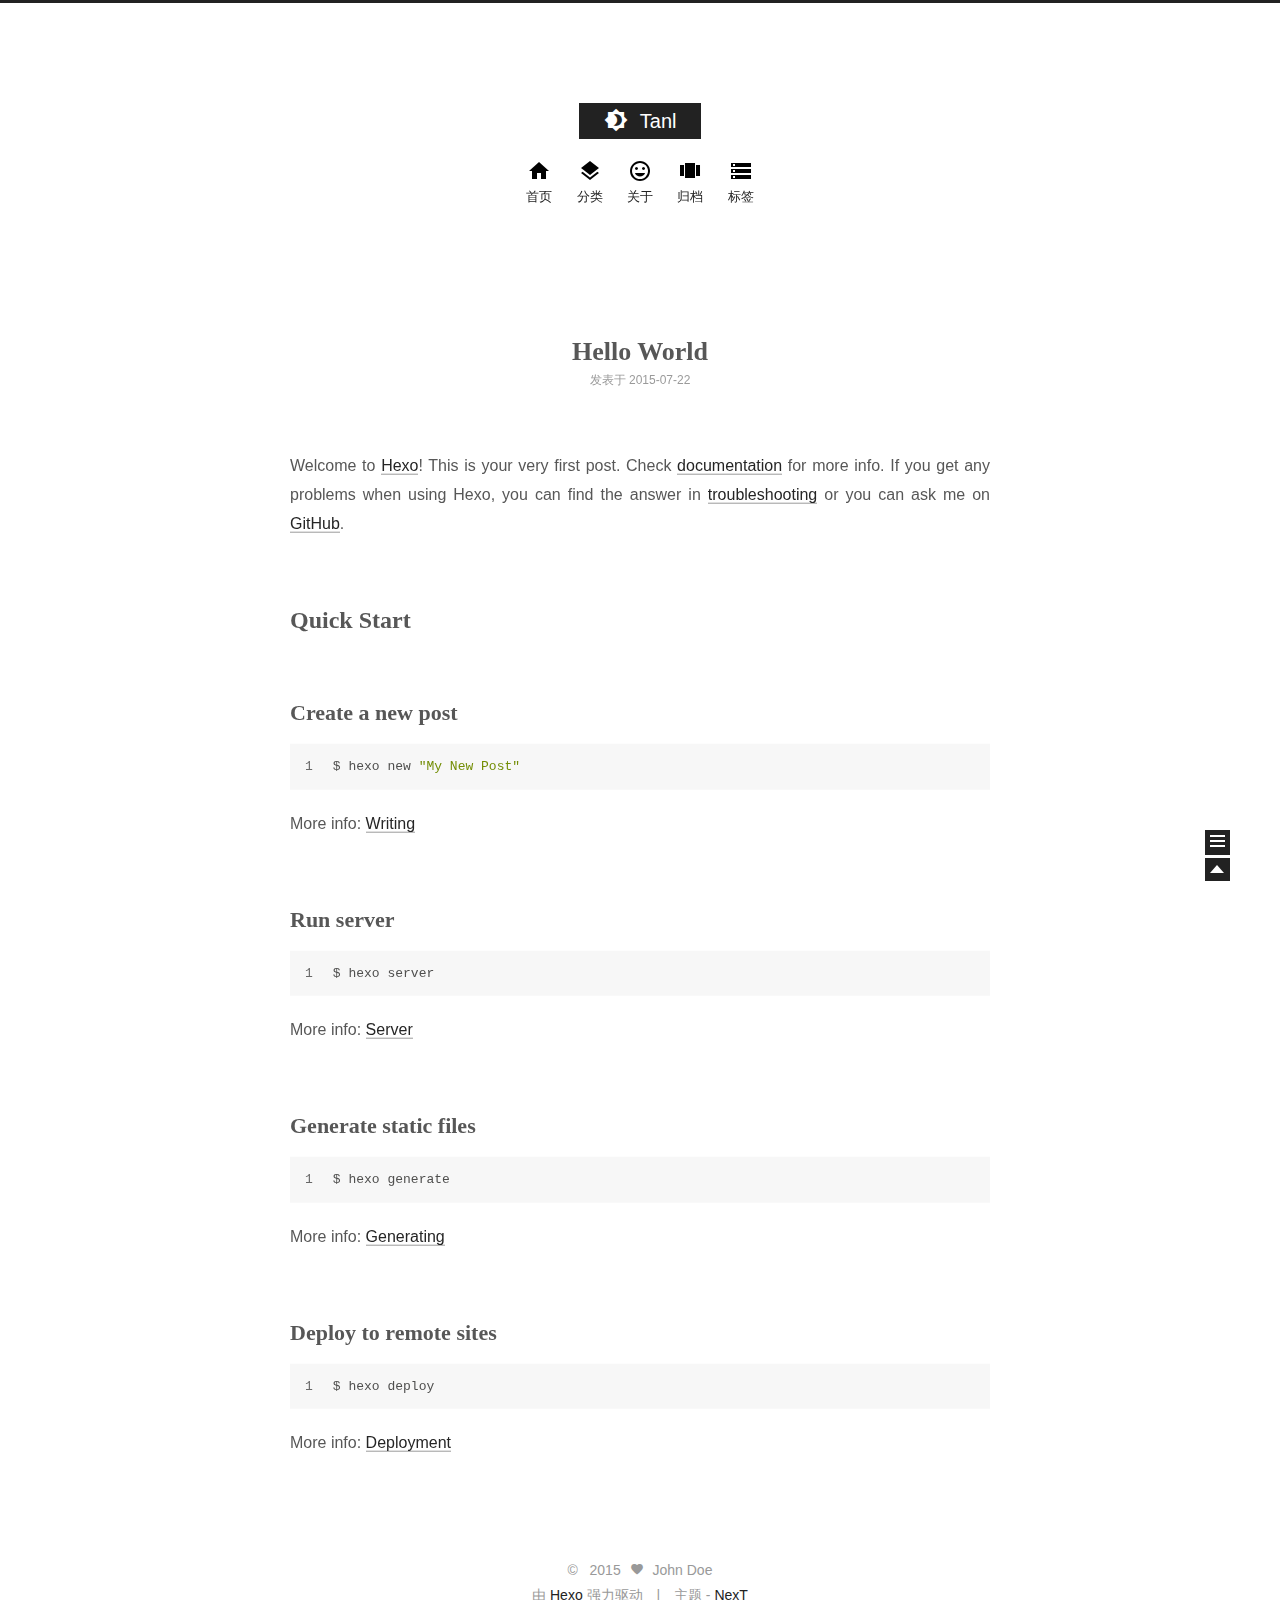
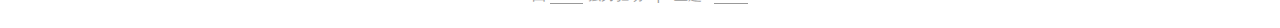
==== index.html @ 867de0f8 "Site updated: 2015-07-22 10:58:43" ====
<!doctype html>
<html class="theme-next use-motion ">
<head>
    

<meta charset="UTF-8"/>
<meta http-equiv="X-UA-Compatible" content="IE=edge,chrome=1" />
<meta name="viewport" content="width=device-width, initial-scale=1, maximum-scale=1"/>


<meta http-equiv="Cache-Control" content="no-transform" />
<meta http-equiv="Cache-Control" content="no-siteapp" />






  <link rel="stylesheet" type="text/css" href="/vendors/fancybox/source/jquery.fancybox.css?v=2.1.5"/>




<link rel="stylesheet" type="text/css" href="/css/main.css?v=0.4.4"/>




  <meta name="keywords" content="javascript,riot,react,flux,angular" />





  <link rel="shorticon icon" type="image/x-icon" href="/favicon.ico?v=0.4.4" />


<meta name="description">
<meta property="og:type" content="website">
<meta property="og:title" content="Tanl">
<meta property="og:url" content="http://yoursite.com/index.html">
<meta property="og:site_name" content="Tanl">
<meta property="og:description">
<meta name="twitter:card" content="summary">
<meta name="twitter:title" content="Tanl">
<meta name="twitter:description">


<script type="text/javascript" id="hexo.configuration">
  var CONFIG = {
    scheme: '',
    sidebar: 'post'
  };
</script>

    <title> Tanl </title>
</head>
<body itemscope itemtype="http://schema.org/WebPage" lang="zh-Hans">
<!--[if lte IE 8]>
  <div style=' clear: both; height: 59px; padding:0 0 0 15px; position: relative;margin:0 auto;'>
    <a href="http://windows.microsoft.com/en-US/internet-explorer/products/ie/home?ocid=ie6_countdown_bannercode">
      <img src="http://7u2nvr.com1.z0.glb.clouddn.com/picouterie.jpg" border="0" height="42" width="820"
           alt="You are using an outdated browser. For a faster, safer browsing experience, upgrade for free today or use other browser ,like chrome firefox safari."
           style='margin-left:auto;margin-right:auto;display: block;'/>
    </a>
  </div>
<![endif]-->




<div class="container one-column 
   page-home 
">
    <div class="headband"></div>
    <header id="header" class="header" itemscope itemtype="http://schema.org/WPHeader">
        <div class="header-inner"><h1 class="site-meta">
  <span class="logo-line-before"><i></i></span>
  <a href="/" class="brand" rel="start">
      <span class="logo">
        <i class="icon-logo"></i>
      </span>
      <span class="site-title">Tanl</span>
  </a>
  <span class="logo-line-after"><i></i></span>
</h1>

<div class="site-nav-toggle">
  <button>
    <span class="btn-bar"></span>
    <span class="btn-bar"></span>
    <span class="btn-bar"></span>
  </button>
</div>

<nav class="site-nav">
  

  
    <ul id="menu" class="menu ">
      
        
        <li class="menu-item menu-item-home">
          <a href="/" rel="section">
            <i class="menu-item-icon icon-home"></i> <br />
            首页
          </a>
        </li>
      
        
        <li class="menu-item menu-item-categories">
          <a href="/categories" rel="section">
            <i class="menu-item-icon icon-categories"></i> <br />
            分类
          </a>
        </li>
      
        
        <li class="menu-item menu-item-about">
          <a href="/about" rel="section">
            <i class="menu-item-icon icon-about"></i> <br />
            关于
          </a>
        </li>
      
        
        <li class="menu-item menu-item-archives">
          <a href="/archives" rel="section">
            <i class="menu-item-icon icon-archives"></i> <br />
            归档
          </a>
        </li>
      
        
        <li class="menu-item menu-item-tags">
          <a href="/tags" rel="section">
            <i class="menu-item-icon icon-tags"></i> <br />
            标签
          </a>
        </li>
      
    </ul>
  

  
</nav>


        </div>
    </header>

    <main id="main" class="main">
        <div class="main-inner">
            <div id="content" class="content">
                
  <section id="posts" class="posts-expand">
    
      

  <article class="post post-type-normal " itemscope itemtype="http://schema.org/Article">
    <header class="post-header">

      
      
        <h1 class="post-title" itemprop="name headline">
          
          
            
              <a class="post-title-link" href="/2015/07/22/hello-world/" itemprop="url">
                Hello World
              </a>
            
          
        </h1>
      

      <div class="post-meta">
        <span class="post-time">
          发表于
          <time itemprop="dateCreated" datetime="2015-07-22T09:53:22+08:00" content="2015-07-22">
            2015-07-22
          </time>
        </span>

        

        
          
        
      </div>
    </header>

    <div class="post-body">

      
      

      
        
          <span itemprop="articleBody"><p>Welcome to <a href="http://hexo.io/" target="_blank" rel="external">Hexo</a>! This is your very first post. Check <a href="http://hexo.io/docs/" target="_blank" rel="external">documentation</a> for more info. If you get any problems when using Hexo, you can find the answer in <a href="http://hexo.io/docs/troubleshooting.html" target="_blank" rel="external">troubleshooting</a> or you can ask me on <a href="https://github.com/hexojs/hexo/issues" target="_blank" rel="external">GitHub</a>.</p>
<h2 id="Quick_Start">Quick Start</h2><h3 id="Create_a_new_post">Create a new post</h3><figure class="highlight bash"><table><tr><td class="gutter"><pre><span class="line">1</span><br></pre></td><td class="code"><pre><span class="line">$ hexo new <span class="string">"My New Post"</span></span><br></pre></td></tr></table></figure>
<p>More info: <a href="http://hexo.io/docs/writing.html" target="_blank" rel="external">Writing</a></p>
<h3 id="Run_server">Run server</h3><figure class="highlight bash"><table><tr><td class="gutter"><pre><span class="line">1</span><br></pre></td><td class="code"><pre><span class="line">$ hexo server</span><br></pre></td></tr></table></figure>
<p>More info: <a href="http://hexo.io/docs/server.html" target="_blank" rel="external">Server</a></p>
<h3 id="Generate_static_files">Generate static files</h3><figure class="highlight bash"><table><tr><td class="gutter"><pre><span class="line">1</span><br></pre></td><td class="code"><pre><span class="line">$ hexo generate</span><br></pre></td></tr></table></figure>
<p>More info: <a href="http://hexo.io/docs/generating.html" target="_blank" rel="external">Generating</a></p>
<h3 id="Deploy_to_remote_sites">Deploy to remote sites</h3><figure class="highlight bash"><table><tr><td class="gutter"><pre><span class="line">1</span><br></pre></td><td class="code"><pre><span class="line">$ hexo deploy</span><br></pre></td></tr></table></figure>
<p>More info: <a href="http://hexo.io/docs/deployment.html" target="_blank" rel="external">Deployment</a></p>
</span>
        
      
    </div>

    <footer class="post-footer">
      

      

      
      
        <div class="post-eof"></div>
      
    </footer>
  </article>


    
  </section>

  

            </div>

            

            
        </div>

        
  
  <div class="sidebar-toggle">
    <div class="sidebar-toggle-line-wrap">
      <span class="sidebar-toggle-line sidebar-toggle-line-first"></span>
      <span class="sidebar-toggle-line sidebar-toggle-line-middle"></span>
      <span class="sidebar-toggle-line sidebar-toggle-line-last"></span>
    </div>
  </div>

  <aside id="sidebar" class="sidebar">
    <div class="sidebar-inner">

      

      <section class="site-overview">
        <div class="site-author motion-element" itemprop="author" itemscope itemtype="http://schema.org/Person">
          <img class="site-author-image" src="/images/default_avatar.jpg" alt="John Doe" itemprop="image"/>
          <p class="site-author-name" itemprop="name">John Doe</p>
        </div>
        <p class="site-description motion-element" itemprop="description"></p>
        <nav class="site-state motion-element">
          <div class="site-state-item site-state-posts">
            <a href="/archives">
              <span class="site-state-item-count">1</span>
              <span class="site-state-item-name">日志</span>
            </a>
          </div>

          <div class="site-state-item site-state-categories">
            <a href="/categories">
              <span class="site-state-item-count">0</span>
              <span class="site-state-item-name">分类</span>
              </a>
          </div>

          <div class="site-state-item site-state-tags">
            <a href="/tags">
              <span class="site-state-item-count">0</span>
              <span class="site-state-item-name">标签</span>
              </a>
          </div>

        </nav>

        

        <div class="links-of-author motion-element">
          
        </div>

        
        

        <div class="links-of-author motion-element">
          
        </div>

      </section>

      

    </div>
  </aside>


    </main>

    <footer id="footer" class="footer">
        <div class="footer-inner">
            <div class="copyright" >
  
  &copy; &nbsp; 
  <span itemprop="copyrightYear">2015</span>
  <span class="with-love">
    <i class="icon-heart"></i>
  </span>
  <span class="author" itemprop="copyrightHolder">John Doe</span>
</div>

<div class="powered-by">
  由 <a class="theme-link" href="http://hexo.io">Hexo</a> 强力驱动
</div>

<div class="theme-info">
  主题 -
  <a class="theme-link" href="https://github.com/iissnan/hexo-theme-next">
    NexT
  </a>
</div>



        </div>
    </footer>

    <div class="back-to-top"></div>
</div>

<script type="text/javascript" src="/vendors/jquery/index.js?v=2.1.3"></script>

  
  
  
  
  

  



  
  <script type="text/javascript" src="/vendors/fancybox/source/jquery.fancybox.pack.js"></script>
  <script type="text/javascript" src="/js/fancy-box.js?v=0.4.4"></script>


  <script type="text/javascript" src="/js/helpers.js?v=0.4.4"></script>
  

  <script type="text/javascript" src="/vendors/velocity/velocity.min.js"></script>
  <script type="text/javascript" src="/vendors/velocity/velocity.ui.min.js"></script>

  <script type="text/javascript" src="/js/motion_global.js?v=0.4.4" id="motion.global"></script>



  <script type="text/javascript" src="/js/search-toggle.js"></script>



<script type="text/javascript">
    $(document).ready(function () {
        if (CONFIG.sidebar === 'always') {
            displaySidebar();
        }
    });
</script>




  
  

  







<!-- lazyload -->
<script type="text/javascript" src="/js/lazyload.js"></script>
<script type="text/javascript">
    jQuery(function () {
        jQuery("#posts img").lazyload({
            placeholder: "/images/loading.gif",
            effect: "fadeIn"
        });
    });
</script>
</body>
</html>
---- css/main.css ----
/* normalize.css v3.0.2 | MIT License | git.io/normalize */
html {
  font-family: sans-serif; /* 1 */
  -ms-text-size-adjust: 100%; /* 2 */
  -webkit-text-size-adjust: 100%; /* 2 */
}
body {
  margin: 0;
}
article,
aside,
details,
figcaption,
figure,
footer,
header,
hgroup,
main,
menu,
nav,
section,
summary {
  display: block;
}
audio,
canvas,
progress,
video {
  display: inline-block; /* 1 */
  vertical-align: baseline; /* 2 */
}
audio:not([controls]) {
  display: none;
  height: 0;
}
[hidden],
template {
  display: none;
}
a {
  background-color: transparent;
}
a:active,
a:hover {
  outline: 0;
}
abbr[title] {
  border-bottom: 1px dotted;
}
b,
strong {
  font-weight: bold;
}
dfn {
  font-style: italic;
}
h1 {
  font-size: 2em;
  margin: 0.67em 0;
}
mark {
  background: #ff0;
  color: #000;
}
small {
  font-size: 80%;
}
sub,
sup {
  font-size: 75%;
  line-height: 0;
  position: relative;
  vertical-align: baseline;
}
sup {
  top: -0.5em;
}
sub {
  bottom: -0.25em;
}
img {
  border: 0;
}
svg:not(:root) {
  overflow: hidden;
}
figure {
  margin: 1em 40px;
}
hr {
  -moz-box-sizing: content-box;
  box-sizing: content-box;
  height: 0;
}
pre {
  overflow: auto;
}
code,
kbd,
pre,
samp {
  font-family: monospace, monospace;
  font-size: 1em;
}
button,
input,
optgroup,
select,
textarea {
  color: inherit; /* 1 */
  font: inherit; /* 2 */
  margin: 0; /* 3 */
}
button {
  overflow: visible;
}
button,
select {
  text-transform: none;
}
button,
html input[type="button"],
input[type="reset"],
input[type="submit"] {
  -webkit-appearance: button; /* 2 */
  cursor: pointer; /* 3 */
}
button[disabled],
html input[disabled] {
  cursor: default;
}
button::-moz-focus-inner,
input::-moz-focus-inner {
  border: 0;
  padding: 0;
}
input {
  line-height: normal;
}
input[type="checkbox"],
input[type="radio"] {
  box-sizing: border-box; /* 1 */
  padding: 0; /* 2 */
}
input[type="number"]::-webkit-inner-spin-button,
input[type="number"]::-webkit-outer-spin-button {
  height: auto;
}
input[type="search"] {
  -webkit-appearance: textfield; /* 1 */
  -moz-box-sizing: content-box;
  -webkit-box-sizing: content-box; /* 2 */
  box-sizing: content-box;
}
input[type="search"]::-webkit-search-cancel-button,
input[type="search"]::-webkit-search-decoration {
  -webkit-appearance: none;
}
fieldset {
  border: 1px solid #c0c0c0;
  margin: 0 2px;
  padding: 0.35em 0.625em 0.75em;
}
legend {
  border: 0; /* 1 */
  padding: 0; /* 2 */
}
textarea {
  overflow: auto;
}
optgroup {
  font-weight: bold;
}
table {
  border-collapse: collapse;
  border-spacing: 0;
}
td,
th {
  padding: 0;
}
::selection {
  background: #262a30;
  color: #fff;
}
body {
  position: relative;
  font-family: Lato, "Microsoft Jhenghei", "Hiragino Sans GB", "Microsoft YaHei", sans-serif;
  font-size: 16px;
  line-height: 1.8;
  color: #555;
  background: #fff;
}
@media (min-width: 768px) and (max-width: 991px) {
  body {
    padding-right: 0 !important;
  }
}
@media (max-width: 767px) {
  body {
    padding-right: 0 !important;
  }
}
h1,
h2,
h3,
h4,
h5,
h6 {
  margin: 0;
  padding: 0;
  font-weight: bold;
  line-height: 1;
  font-family: Cambria, Georgia, "Microsoft Jhenghei", "Hiragino Sans GB", "Microsoft YaHei", "Times New Roman", serif;
}
h1 {
  font-size: 26px;
}
@media (max-width: 767px) {
  h1 {
    font-size: 22px;
  }
}
h2 {
  font-size: 24px;
}
@media (max-width: 767px) {
  h2 {
    font-size: 20px;
  }
}
h3 {
  font-size: 22px;
}
@media (max-width: 767px) {
  h3 {
    font-size: 18px;
  }
}
h4 {
  font-size: 20px;
}
@media (max-width: 767px) {
  h4 {
    font-size: 16px;
  }
}
h5 {
  font-size: 18px;
}
@media (max-width: 767px) {
  h5 {
    font-size: 14px;
  }
}
h6 {
  font-size: 16px;
}
@media (max-width: 767px) {
  h6 {
    font-size: 12px;
  }
}
p {
  margin: 20px 0;
}
a {
  color: #222;
  text-decoration: none;
  border-bottom: 1px solid #999;
}
a:hover {
  border-bottom-color: #222;
}
ul {
  list-style: none;
}
blockquote {
  margin: 0;
  padding: 0;
}
img {
  display: block;
  margin: auto 0;
  max-width: 100%;
  height: auto;
}
h2,
h3,
h4,
h5,
h6 {
  margin: 60px 0 15px;
}
ul {
  list-style: square;
}
a {
  word-wrap: break-word;
}
hr {
  margin: 40px 0;
  height: 3px;
  border: none;
  background-color: #ddd;
  background-image: repeating-linear-gradient(-45deg, #fff, #fff 4px, transparent 4px, transparent 8px);
}
blockquote {
  padding: 0 15px;
  color: #666;
  border-left: 4px solid #ddd;
}
blockquote cite::before {
  content: "-";
  padding: 0 5px;
}
dt {
  font-weight: 700;
}
dd {
  margin: 0;
  padding: 0;
}
.pullquote {
  width: 45%;
}
.pullquote.left {
  float: left;
  margin-left: 5px;
  margin-right: 10px;
}
.pullquote.right {
  float: right;
  margin-left: 10px;
  margin-right: 5px;
}
.highlight table,
.gist table {
  width: auto;
}
.highlight table td,
.gist table td {
  border: none;
}
.highlight a,
.gist a {
  color: #222 !important;
  text-decoration: none !important;
}
.video-container {
  position: relative;
  padding-top: 60%;
  height: 0;
  overflow: hidden;
}
.video-container iframe,
.video-container object,
.video-container embed {
  position: absolute;
  top: 0;
  left: 0;
  width: 100%;
  height: 100%;
}
table {
  width: 100%;
  border-collapse: collapse;
  border-spacing: 0;
}
caption,
th,
td {
  text-align: left;
  vertical-align: middle;
  font-weight: normal;
}
th {
  font-weight: 700;
  border-bottom: 3px solid #ddd;
  padding-bottom: 10px;
}
td {
  border-bottom: 1px solid #ddd;
  padding: 10px 0;
}
.text-left {
  text-align: left;
}
.text-center {
  text-align: center;
}
.text-right {
  text-align: right;
}
.text-justify {
  text-align: justify;
}
.text-nowrap {
  white-space: nowrap;
}
.text-lowercase {
  text-transform: lowercase;
}
.text-uppercase {
  text-transform: uppercase;
}
.text-capitalize {
  text-transform: capitalize;
}
.center-block {
  display: block;
  margin-left: auto;
  margin-right: auto;
}
.clearfix:before,
.clearfix:after {
  content: " ";
  display: table;
}
.clearfix:after {
  clear: both;
}
.full-image.full-image.full-image {
  border: none;
}
@media (min-width: 992px) {
  .full-image.full-image.full-image {
    max-width: none;
    width: 126%;
    margin: 0 -13%;
  }
}
.blockquote-center,
.page-home .post-type-quote blockquote,
.page-post-detail .post-type-quote blockquote {
  position: relative;
  margin: 40px 0;
  padding: 0;
  border-left: none;
  text-align: center;
}
.blockquote-center::before,
.page-home .post-type-quote blockquote::before,
.page-post-detail .post-type-quote blockquote::before,
.blockquote-center::after,
.page-home .post-type-quote blockquote::after,
.page-post-detail .post-type-quote blockquote::after {
  position: absolute;
  content: ' ';
  display: block;
  width: 100%;
  height: 24px;
  opacity: 0.2;
  background: url("[data-uri]") no-repeat;
  background-position: 0 -7px;
  background-size: 24px 24px;
}
.blockquote-center::before,
.page-home .post-type-quote blockquote::before,
.page-post-detail .post-type-quote blockquote::before {
  top: -20px;
  border-top: 1px solid #ccc;
}
.blockquote-center::after,
.page-home .post-type-quote blockquote::after,
.page-post-detail .post-type-quote blockquote::after {
  bottom: -20px;
  border-bottom: 1px solid #ccc;
  background-position: 100% 7px;
}
.blockquote-center p,
.page-home .post-type-quote blockquote p,
.page-post-detail .post-type-quote blockquote p,
.blockquote-center div,
.page-home .post-type-quote blockquote div,
.page-post-detail .post-type-quote blockquote div {
  text-align: center;
}
.use-motion .motion-element {
  opacity: 0;
}
@font-face {
  font-family: 'default';
  src: url("../fonts/icon-default/icomoon.eot?-9394c0");
  src: url("../fonts/icon-default/icomoon.eot?#iefix-9394c0") format('embedded-opentype'), url("../fonts/icon-default/icomoon.woff?-9394c0") format('woff'), url("../fonts/icon-default/icomoon.ttf?-9394c0") format('truetype'), url("../fonts/icon-default/icomoon.svg?-9394c0#default") format('svg');
  font-weight: normal;
  font-style: normal;
}
[class^="icon-"],
[class*=" icon-"] {
  font-family: 'default';
  speak: none;
  font-style: normal;
  font-weight: normal;
  font-variant: normal;
  text-transform: none;
  line-height: 1;
/* Better Font Rendering =========== */
  -webkit-font-smoothing: antialiased;
  -moz-osx-font-smoothing: grayscale;
}
.icon-logo {
  font-size: 24px;
  color: #fff;
}
.icon-home,
.icon-categories,
.icon-archives,
.icon-tags,
.icon-about,
.icon-feed {
  font-size: 24px;
  color: #000;
}
.icon-external-link {
  font-size: 14px;
}
.icon-heart {
  font-size: 14px;
}
.icon-logo:before {
  content: "\e61c";
}
.icon-home:before {
  content: "\e605";
}
.icon-categories:before {
  content: "\e625";
}
.icon-archives:before {
  content: "\e60b";
}
.icon-tags:before {
  content: "\e610";
}
.icon-about:before {
  content: "\e612";
}
.icon-feed:before {
  content: "\e62b";
}
.icon-external-link:before {
  content: "\e607";
}
.icon-heart:before {
  content: "\e601";
}
.icon-account-circle:before {
  content: "\e600";
}
.icon-favorite-outline:before {
  content: "\e602";
}
.icon-get-app:before {
  content: "\e603";
}
.icon-grade:before {
  content: "\e604";
}
.icon-invert-colors:before {
  content: "\e606";
}
.icon-room:before {
  content: "\e608";
}
.icon-schedule:before {
  content: "\e609";
}
.icon-search:before {
  content: "\e60a";
}
.icon-location-on:before {
  content: "\e60c";
}
.icon-brightness-high:before {
  content: "\e60d";
}
.icon-brightness-low:before {
  content: "\e60e";
}
.icon-brightness-medium:before {
  content: "\e60f";
}
.icon-format-quote:before {
  content: "\e611";
}
.icon-keyboard-arrow-down:before {
  content: "\e613";
}
.icon-keyboard-arrow-left:before {
  content: "\e614";
}
.icon-keyboard-arrow-right:before {
  content: "\e615";
}
.icon-keyboard-arrow-up:before {
  content: "\e616";
}
.icon-keyboard-capslock:before {
  content: "\e617";
}
.icon-audiotrack:before {
  content: "\e618";
}
.icon-brightness-1:before {
  content: "\e619";
}
.icon-brightness-2:before {
  content: "\e61a";
}
.icon-brightness-3:before {
  content: "\e61b";
}
.icon-brightness-4:before {
  content: "\e61c";
}
.icon-brightness-5:before {
  content: "\e61d";
}
.icon-brightness-6:before {
  content: "\e61e";
}
.icon-brightness-7:before {
  content: "\e61f";
}
.icon-filter-vintage:before {
  content: "\e620";
}
.icon-hdr-strong:before {
  content: "\e621";
}
.icon-nature-people:before {
  content: "\e622";
}
.icon-timelapse:before {
  content: "\e623";
}
.icon-timer-auto:before {
  content: "\e624";
}
.icon-layers:before {
  content: "\e625";
}
.icon-pin-drop:before {
  content: "\e626";
}
.icon-arrow-drop-down:before {
  content: "\e627";
}
.icon-arrow-drop-up:before {
  content: "\e628";
}
.icon-check:before {
  content: "\e629";
}
.icon-close:before {
  content: "\e62a";
}
.icon-whatshot:before {
  content: "\e62b";
}
.icon-radio-button-on:before {
  content: "\e62c";
}
.icon-star:before {
  content: "\e62d";
}
.post pre,
.post .highlight {
  background: #f7f7f7;
  margin: 20px 0;
  padding: 15px;
  overflow: auto;
  font-size: 13px;
  color: #4d4d4c;
  line-height: 1.2;
}
.post .highlight .gutter pre,
.post .gist .gist-file .gist-data .line-numbers {
  color: #666;
}
.post pre,
.post code {
  font-family: "PT Mono", Consolas, Monaco, Menlo, monospace;
}
.post code {
  background: #eee;
  text-shadow: 0 1px #fff;
  padding: 0 0.3em;
}
.post pre code {
  background: none;
  text-shadow: none;
  padding: 0;
}
.post .highlight pre {
  border: none;
  margin: 0;
  padding: 0;
}
.post .highlight table {
  margin: 0;
  width: auto;
}
.post .highlight td {
  border: none;
  padding: 0;
}
.post .highlight figcaption {
  font-size: 0.85em;
  color: #8e908c;
  line-height: 1em;
  margin-bottom: 1em;
}
.post .highlight figcaption:before,
.post .highlight figcaption:after {
  content: " ";
  display: table;
}
.post .highlight figcaption:after {
  clear: both;
}
.post .highlight figcaption a {
  float: right;
}
.post .highlight .gutter pre {
  text-align: right;
  padding-right: 20px;
}
.post .highlight .line {
  height: 20px;
}
.post .gist {
  margin: 20px 0;
  border-style: solid;
  border-color: #ccc;
  border-width: 1px 0;
  background: #f7f7f7;
  padding: 15px 40px 15px 15px;
}
.post .gist .gist-file {
  border: none;
  font-family: "PT Mono", Consolas, Monaco, Menlo, monospace;
  margin: 0;
}
.post .gist .gist-file .gist-data {
  background: none;
  border: none;
}
.post .gist .gist-file .gist-data .line-numbers {
  background: none;
  border: none;
  padding: 0 20px 0 0;
}
.post .gist .gist-file .gist-data .line-data {
  padding: 0 !important;
}
.post .gist .gist-file .highlight {
  margin: 0;
  padding: 0;
  border: none;
}
.post .gist .gist-file .gist-meta {
  background: #f7f7f7;
  color: #8e908c;
  font: 13px Lato, "Microsoft Jhenghei", "Hiragino Sans GB", "Microsoft YaHei", sans-serif;
  text-shadow: 0 0;
  padding: 0;
  margin-top: 1em;
  margin-left: 40px;
}
.post .gist .gist-file .gist-meta a {
  color: color-link;
  font-weight: normal;
}
.post .gist .gist-file .gist-meta a:hover {
  text-decoration: underline;
}
pre .comment {
  color: #8e908c;
}
pre .variable,
pre .attribute,
pre .tag,
pre .regexp,
pre .ruby .constant,
pre .xml .tag .title,
pre .xml .pi,
pre .xml .doctype,
pre .html .doctype,
pre .css .id,
pre .css .class,
pre .css .pseudo {
  color: #c82829;
}
pre .number,
pre .preprocessor,
pre .built_in,
pre .literal,
pre .params,
pre .constant {
  color: #f5871f;
}
pre .ruby .class .title,
pre .css .rules .attribute {
  color: #718c00;
}
pre .string,
pre .value,
pre .inheritance,
pre .header,
pre .ruby .symbol,
pre .xml .cdata {
  color: #718c00;
}
pre .title,
pre .css .hexcolor {
  color: #3e999f;
}
pre .function,
pre .python .decorator,
pre .python .title,
pre .ruby .function .title,
pre .ruby .title .keyword,
pre .perl .sub,
pre .javascript .title,
pre .coffeescript .title {
  color: #4271ae;
}
pre .keyword,
pre .javascript .function {
  color: #8959a8;
}
html,
body {
  height: 100%;
}
.container {
  position: relative;
  min-height: 100%;
}
.header-inner {
  margin: 0 auto;
  padding: 100px 0 70px;
  width: 960px;
}
.one-column .header-inner {
  width: 700px;
}
.main {
  padding-bottom: 150px;
}
.main-inner {
  margin: 0 auto;
  width: 960px;
}
.one-column .main-inner {
  width: 700px;
}
.main-inner .content {
  width: 700px;
}
.footer {
  position: absolute;
  left: 0;
  bottom: 0;
  width: 100%;
  min-height: 50px;
}
.footer-inner {
  margin: 20px auto;
  width: 960px;
}
.one-column .footer-inner {
  width: 700px;
}
.headband {
  height: 3px;
  background: #222;
}
.header {
  background: #fff;
}
.header-inner {
  position: relative;
}
.site-meta {
  margin: 0;
  text-align: center;
}
@media (max-width: 767px) {
  .site-meta {
    text-align: center;
  }
}
.brand {
  position: relative;
  display: inline-block;
  padding: 0 25px;
  color: #fff;
  background: #222;
  border-bottom: none;
  font-family: Lato, "Microsoft Jhenghei", "Hiragino Sans GB", "Microsoft YaHei", sans-serif;
}
.logo {
  display: inline-block;
  margin-right: 5px;
  line-height: 36px;
  vertical-align: top;
}
.site-title {
  display: inline-block;
  vertical-align: top;
  line-height: 36px;
  font-size: 20px;
  font-weight: normal;
}
.use-motion .brand {
  opacity: 0;
}
.use-motion .logo,
.use-motion .site-title {
  opacity: 0;
  position: relative;
  top: -10px;
}
.site-nav-toggle {
  display: none;
  position: absolute;
  top: 10px;
  left: 10px;
}
@media (max-width: 767px) {
  .site-nav-toggle {
    display: block;
  }
}
.site-nav-toggle button {
  margin-top: 2px;
  padding: 9px 10px;
  background: transparent;
  border: none;
}
@media (max-width: 767px) {
  .site-nav {
    display: none;
    margin: 0 -10px;
    padding: 0 10px;
    clear: both;
    border-top: 1px solid #ddd;
  }
}
@media (min-width: 768px) and (max-width: 991px) {
  .site-nav {
    display: block !important;
  }
}
@media (min-width: 992px) {
  .site-nav {
    display: block !important;
  }
}
.menu {
  margin-top: 20px;
  padding-left: 0;
  text-align: center;
}
.menu .menu-item {
  display: inline-block;
  margin-left: 20px;
}
@media screen and (max-width: 767px) {
  .menu .menu-item {
    margin-top: 10px;
  }
}
.menu .menu-item:first-child {
  margin-left: 0;
}
.menu .menu-item a {
  display: block;
  font-size: 13px;
  text-transform: capitalize;
  line-height: 1.5;
  border-bottom: 1px solid transparent;
  transition-property: border-color;
  transition-duration: 0.2s;
  transition-timing-function: ease-in-out;
  transition-delay: 0s;
}
.menu .menu-item a:hover {
  border-bottom-color: #222;
}
.translation {
  margin-top: -20px;
  font-size: 14px;
  color: #999;
}
.post:last-child .post-eof.post-eof.post-eof {
  display: none;
}
.sidebar-toggle {
  position: fixed;
  right: 50px;
  bottom: 45px;
  width: 15px;
  height: 15px;
  padding: 5px;
  background: #222;
  line-height: 0;
  z-index: 1050;
  cursor: pointer;
  -webkit-transform: translateZ(0);
}
@media (min-width: 768px) and (max-width: 991px) {
  .sidebar-toggle {
    display: none;
  }
}
@media (max-width: 767px) {
  .sidebar-toggle {
    display: none;
  }
}
.sidebar-toggle-line {
  position: relative;
  display: inline-block;
  vertical-align: top;
  height: 2px;
  width: 100%;
  background: #fff;
  margin-top: 3px;
}
.sidebar-toggle-line:first-child {
  margin-top: 0;
}
.sidebar {
  width: 0;
  position: fixed;
  right: 0;
  top: 0;
  bottom: 0;
  z-index: 1040;
  box-shadow: inset 0 2px 6px #000;
  background: #222;
  -webkit-transform: translateZ(0);
}
.sidebar a {
  color: #999;
  border-bottom-color: #555;
}
.sidebar a:hover {
  color: #eee;
}
@media (min-width: 768px) and (max-width: 991px) {
  .sidebar {
    display: none !important;
  }
}
@media (max-width: 767px) {
  .sidebar {
    display: none !important;
  }
}
.sidebar-inner {
  position: relative;
  padding: 20px 10px;
  color: #999;
  text-align: center;
}
.site-author-image {
  display: block;
  margin: 0 auto;
  max-width: 96px;
  height: auto;
  border: 2px solid #333;
  padding: 2px;
}
.site-author-name {
  margin: 5px 0 0;
  color: #f5f5f5;
}
.site-description {
  margin-top: 5px;
  font-size: 14px;
  color: #555;
}
.site-state {
  overflow: hidden;
  line-height: 1.4;
}
.site-state-item {
  display: inline-block;
  padding: 0 15px;
  border-left: 1px solid #333;
}
.site-state-item:first-child {
  border-left: none;
}
.site-state-item a {
  border-bottom: none;
}
.site-state-item-count {
  display: block;
  text-align: center;
  font-size: 18px;
}
.site-state-item-name {
  font-size: 13px;
}
.feed-link {
  margin-top: 20px;
}
.feed-link a {
  display: inline-block;
  padding: 0 15px;
  color: #fc6423;
  border: 1px solid #fc6423;
  border-radius: 4px;
}
.feed-link a i {
  color: #fc6423;
  font-size: 14px;
}
.feed-link a:hover {
  color: #fff;
  background: #fc6423;
}
.feed-link a:hover i {
  color: #fff;
}
.links-of-author {
  margin-top: 20px;
}
.links-of-author a {
  display: inline-block;
  vertical-align: middle;
  margin-right: 10px;
  margin-bottom: 10px;
  border-bottom-color: #555;
  font-size: 13px;
}
.links-of-author a:before {
  display: inline-block;
  vertical-align: middle;
  margin-right: 3px;
  content: " ";
  width: 4px;
  height: 4px;
  border-radius: 50%;
  background: #ada828;
}
.sidebar-nav {
  margin: 0;
  padding-left: 0;
}
.sidebar-nav li {
  display: inline-block;
  cursor: pointer;
  border-bottom: 1px solid transparent;
  font-size: 15px;
}
.sidebar-nav li:hover {
  color: #f5f5f5;
}
.page-post-detail .sidebar-nav-toc {
  padding: 0 5px;
}
.page-post-detail .sidebar-nav-overview {
  margin-left: 10px;
}
.sidebar-nav .sidebar-nav-active {
  color: #87daff;
  border-bottom-color: #87daff;
}
.sidebar-nav .sidebar-nav-active:hover {
  color: #87daff;
}
.post-toc {
  overflow: hidden;
  position: relative;
}
.post-toc-empty {
  font-size: 14px;
  color: #666;
}
.post-toc ol {
  overflow: auto;
  margin: 0;
  padding: 0 10px 10px;
  text-align: left;
  list-style: none;
  font-size: 14px;
}
.post-toc ol a {
  color: #999;
}
.post-toc ol a:hover {
  color: #ccc;
}
.post-toc .nav .nav-child {
  display: none;
}
.post-toc .nav .active .nav-child {
  display: block;
}
.post-toc .nav .active > a {
  color: #ccc;
}
.post-toc .nav .active-current > a {
  color: #87daff;
}
.post-toc .nav .active-current > a:hover {
  color: #87daff;
}
.post-toc-indicator {
  height: 20px;
  opacity: 0.4;
  background: no-repeat 10px 50%;
  background-size: 10px 12px;
}
.post-toc-indicator-top {
  opacity: 0;
  margin-top: 10px;
  background-image: url("[data-uri]");
}
.post-toc-indicator-bottom {
  position: absolute;
  width: 100%;
  background-image: url("[data-uri]");
}
.footer {
  font-size: 14px;
  color: #999;
}
.footer img {
  border: none;
}
.footer-inner {
  text-align: center;
}
.with-love {
  display: inline-block;
  margin: 0 5px;
}
.powered-by,
.theme-info {
  display: inline-block;
}
.powered-by {
  margin-right: 10px;
}
.powered-by::after {
  content: "|";
  padding-left: 10px;
}
.cc-license {
  margin-top: 10px;
  text-align: center;
}
.cc-license .cc-opacity {
  opacity: 0.7;
  border-bottom: none;
}
.cc-license .cc-opacity:hover {
  opacity: 0.9;
}
.cc-license img {
  display: inline-block;
}
@media (max-width: 767px) {
  body {
    font-size: 14px;
  }
  .header-inner,
  .one-column .header-inner,
  .main-inner,
  .one-column .main-inner,
  .main-inner .content,
  .footer-inner,
  .one-column .footer-inner {
    width: auto;
  }
  .main-inner {
    margin: 20px auto 0;
  }
  .footer-inner {
    padding: 0 10px;
  }
}
.btn {
  display: inline-block;
  padding: 0 20px;
  font-size: 15px;
  color: #fff;
  background: #222;
  border: 2px solid #222;
  text-decoration: none;
  transition-property: background-color;
  transition-duration: 0.2s;
  transition-timing-function: ease-in-out;
  transition-delay: 0s;
}
.btn:hover {
  border-color: #222;
  color: #222;
  background: #fff;
}
.btn-bar {
  display: block;
  width: 22px;
  height: 2px;
  background: #555;
  border-radius: 1px;
}
.btn-bar+.btn-bar {
  margin-top: 4px;
}
.posts-expand {
  padding-top: 40px;
}
@media (max-width: 767px) {
  .posts-expand {
    margin: 0 20px;
  }
  .post-body pre,
  .post-body .highlight {
    margin: 0 -20px;
    padding: 10px 20px;
  }
  .post-body pre .gutter pre,
  .post-body .highlight .gutter pre {
    padding-right: 10px;
  }
}
.posts-expand .post-title {
  font-size: 26px;
  text-align: center;
}
@media (max-width: 767px) {
  .posts-expand .post-title {
    font-size: 22px;
  }
}
.posts-expand .post-title-link {
  display: inline-block;
  position: relative;
  color: #555;
  border-bottom: none;
  line-height: 1.2;
  vertical-align: top;
}
.posts-expand .post-title-link::before {
  content: "";
  position: absolute;
  width: 100%;
  height: 2px;
  bottom: 0;
  left: 0;
  background-color: #000;
  visibility: hidden;
  transform: scaleX(0);
  transition-duration: 0.2s;
  transition-timing-function: ease-in-out;
  transition-delay: 0s;
}
.posts-expand .post-title-link:hover::before {
  visibility: visible;
  transform: scaleX(1);
}
.posts-expand .post-meta {
  margin: 3px 0 60px 0;
  color: #999;
  font-size: 12px;
  text-align: center;
}
.posts-expand .post-meta .post-category-list {
  display: inline-block;
  margin: 0;
  padding: 3px;
}
.posts-expand .post-meta .post-category-list-link {
  color: #999;
}
.posts-expand .post-body {
  text-align: justify;
}
.posts-expand .post-body h2,
.posts-expand .post-body h3,
.posts-expand .post-body h4,
.posts-expand .post-body h5,
.posts-expand .post-body h6 {
  padding-top: 10px;
}
.posts-expand .post-body img {
  box-sizing: border-box;
  margin: auto;
  padding: 3px;
  border: 1px solid #ddd;
}
.posts-expand .post-tags {
  margin-top: 40px;
  text-align: center;
}
.posts-expand .post-tags a {
  display: inline-block;
  margin-right: 10px;
  font-size: 13px;
}
.post-nav {
  overflow: hidden;
  margin-top: 60px;
  padding: 10px;
  white-space: nowrap;
  border-top: 1px solid #eee;
}
.post-nav-item {
  display: inline-block;
  width: 50%;
  white-space: normal;
}
.post-nav-item a {
  position: relative;
  display: inline-block;
  line-height: 25px;
  font-size: 14px;
  color: #555;
  border-bottom: none;
}
.post-nav-item a:hover {
  color: #222;
  font-weight: bold;
  border-bottom: none;
}
.post-nav-item a:active {
  top: 2px;
}
.post-nav-item a:before,
.post-nav-item a:after {
  display: inline-block;
  width: 16px;
  height: 25px;
  vertical-align: top;
  opacity: 0.4;
  background-size: 16px;
}
.post-nav-prev a:before {
  content: ' ';
  background: url("[data-uri]") no-repeat 0 50%;
  background-size: 8px;
}
.post-nav-prev a:hover:before {
  opacity: 1;
}
.post-nav-next {
  text-align: right;
}
.post-nav-next a:after {
  content: ' ';
  background: url("[data-uri]") no-repeat 100% 50%;
  background-size: 8px;
}
.post-nav-next a:hover:after {
  opacity: 1;
}
.posts-expand .post-eof {
  display: block;
  margin: 160px auto 120px;
  width: 8%;
  height: 1px;
  background: #ccc;
  text-align: center;
}
.post-more-link {
  margin-top: 50px;
}
@media (max-width: 767px) {
  .posts-collapse {
    margin: 0 20px;
  }
  .posts-collapse .post-title,
  .posts-collapse .post-meta {
    display: block;
    width: auto;
    text-align: left;
  }
}
.posts-collapse {
  margin-left: 55px;
}
@media (max-width: 767px) {
  .posts-collapse {
    margin: 0 20px;
  }
}
.posts-collapse .collection-title {
  position: relative;
  margin: 60px 0;
}
.posts-collapse .collection-title h2 {
  margin-left: 20px;
}
.posts-collapse .collection-title small {
  color: #bbb;
}
.posts-collapse .collection-title::before {
  content: " ";
  position: absolute;
  left: 0;
  top: 50%;
  margin-left: -4px;
  margin-top: -4px;
  width: 8px;
  height: 8px;
  background: #bbb;
  border-radius: 50%;
}
.posts-collapse .post {
  margin: 30px 0;
}
.posts-collapse .post-header {
  position: relative;
  transition-duration: 0.2s;
  transition-timing-function: ease-in-out;
  transition-delay: 0s;
  transition-property: border;
  border-bottom: 1px dashed #ccc;
}
.posts-collapse .post-header::before {
  content: " ";
  position: absolute;
  left: 0;
  top: 12px;
  width: 6px;
  height: 6px;
  margin-left: -4px;
  background: #bbb;
  border-radius: 50%;
  border: 1px solid #fff;
  transition-duration: 0.2s;
  transition-timing-function: ease-in-out;
  transition-delay: 0s;
  transition-property: background;
}
.posts-collapse .post-header:hover {
  border-bottom-color: #666;
}
.posts-collapse .post-header:hover::before {
  background: #222;
}
.posts-collapse .post-meta {
  position: absolute;
  font-size: 12px;
  left: 20px;
  top: 5px;
}
.posts-collapse .post-comments-count {
  display: none;
}
.posts-collapse .post-title {
  margin-left: 60px;
  font-size: 16px;
  font-weight: normal;
  font-family: Lato, "Microsoft Jhenghei", "Hiragino Sans GB", "Microsoft YaHei", sans-serif;
  line-height: inherit;
}
.posts-collapse .post-title::after {
  margin-left: 3px;
  opacity: 0.6;
}
.posts-collapse .post-title a {
  color: #666;
  border-bottom: none;
}
.page-home .post-type-quote .post-header,
.page-post-detail .post-type-quote .post-header,
.page-home .post-type-quote .post-tags,
.page-post-detail .post-type-quote .post-tags {
  display: none;
}
.pagination {
  margin: 120px 0 40px;
  text-align: center;
  border-top: 1px solid #eee;
}
.page-number-basic,
.pagination .prev,
.pagination .next,
.pagination .page-number,
.pagination .space {
  display: inline-block;
  position: relative;
  top: -1px;
  margin: 0 10px;
  padding: 0 10px;
  line-height: 30px;
}
@media (max-width: 767px) {
  .page-number-basic,
  .pagination .prev,
  .pagination .next,
  .pagination .page-number,
  .pagination .space {
    margin: 0 5px;
  }
}
.pagination .prev,
.pagination .next,
.pagination .page-number {
  border-bottom: 0;
  border-top: 1px solid #eee;
  transition-property: border-color;
  transition-duration: 0.2s;
  transition-timing-function: ease-in-out;
  transition-delay: 0s;
}
.pagination .prev:hover,
.pagination .next:hover,
.pagination .page-number:hover {
  border-top-color: #222;
}
.pagination .space {
  padding: 0;
  margin: 0;
}
.pagination .prev {
  margin-left: 0;
}
.pagination .next {
  margin-right: 0;
}
.pagination .page-number.current {
  color: #fff;
  background: #ccc;
  border-top-color: #ccc;
}
@media (max-width: 767px) {
  .pagination {
    border-top: none;
  }
  .pagination .prev,
  .pagination .next,
  .pagination .page-number {
    margin-bottom: 10px;
    border-top: 0;
    border-bottom: 1px solid #eee;
  }
  .pagination .prev:hover,
  .pagination .next:hover,
  .pagination .page-number:hover {
    border-bottom-color: #222;
  }
}
.comments {
  margin-top: 60px;
}
.tag-cloud {
  text-align: center;
}
.tag-cloud a {
  display: inline-block;
  margin: 10px;
}
.post-gallery {
  display: table;
  border-spacing: 10px;
  border-collapse: separate;
}
.post-gallery a {
  display: table-cell;
  float: left;
  width: 33%;
  height: 130px;
  text-align: center;
  vertical-align: middle;
  border: none;
}
.post-gallery .post-gallery-img img {
  max-width: 100%;
  max-height: 100%;
  border: none;
}
.fancybox-close,
.fancybox-close:hover {
  border: none;
}
.back-to-top {
  position: fixed;
  bottom: 19px;
  right: 50px;
  z-index: 1050;
  width: 15px;
  height: 13px;
  padding: 5px;
  background: #222;
  color: #fff;
  cursor: pointer;
  -webkit-transform: translateZ(0);
}
@media (max-width: 767px) {
  .back-to-top {
    display: none;
  }
}
@media (min-width: 768px) and (max-width: 991px) {
  .back-to-top {
    display: none;
  }
}
.back-to-top:before {
  display: block;
  content: " ";
  margin-top: 2px;
  width: 0;
  height: 0;
  border-width: 0 7px 8px 7px;
  border-color: transparent transparent #fff transparent;
  border-style: solid;
}
.theme-next #ds-thread #ds-reset {
  color: #555;
}
.theme-next #ds-thread #ds-reset .ds-replybox {
  margin-bottom: 30px;
}
.theme-next #ds-thread #ds-reset .ds-replybox .ds-avatar,
.theme-next #ds-reset .ds-avatar img {
  box-shadow: none;
}
.theme-next #ds-thread #ds-reset .ds-textarea-wrapper {
  border-color: #c7d4e1;
  background: none;
  border-top-right-radius: 3px;
  border-top-left-radius: 3px;
}
.theme-next #ds-thread #ds-reset .ds-textarea-wrapper textarea {
  height: 60px;
}
.theme-next #ds-reset .ds-rounded-top {
  border-radius: 0;
}
.theme-next #ds-thread #ds-reset .ds-post-toolbar {
  box-sizing: border-box;
  border: 1px solid #c7d4e1;
  background: #f6f8fa;
}
.theme-next #ds-thread #ds-reset .ds-post-options {
  height: 40px;
  border: none;
  background: none;
}
.theme-next #ds-thread #ds-reset .ds-toolbar-buttons {
  top: 11px;
}
.theme-next #ds-thread #ds-reset .ds-sync {
  top: 5px;
}
.theme-next #ds-thread #ds-reset .ds-post-button {
  top: 4px;
  right: 5px;
  width: 90px;
  height: 30px;
  border: 1px solid #c5ced7;
  border-radius: 3px;
  background-image: linear-gradient(#fbfbfc, #f5f7f9);
  color: #60676d;
}
.theme-next #ds-thread #ds-reset .ds-post-button:hover {
  background-position: 0 -30px;
  color: #60676d;
}
.theme-next #ds-thread #ds-reset .ds-comments-info {
  padding: 10px 0;
}
.theme-next #ds-thread #ds-reset .ds-sort {
  display: none;
}
.theme-next #ds-thread #ds-reset li.ds-tab a.ds-current {
  border: none;
  background: #f6f8fa;
  color: #60676d;
}
.theme-next #ds-thread #ds-reset li.ds-tab a.ds-current:hover {
  background-color: #e9f0f7;
  color: #60676d;
}
.theme-next #ds-thread #ds-reset li.ds-tab a {
  border-radius: 2px;
  padding: 5px;
}
.theme-next #ds-thread #ds-reset .ds-login-buttons p {
  color: #999;
  line-height: 36px;
}
.theme-next #ds-thread #ds-reset .ds-login-buttons .ds-service-list li {
  height: 28px;
}
.theme-next #ds-thread #ds-reset .ds-service-list a {
  background: none;
  padding: 5px;
  border: 1px solid;
  border-radius: 3px;
  text-align: center;
}
.theme-next #ds-thread #ds-reset .ds-service-list a:hover {
  color: #fff;
  background: #666;
}
.theme-next #ds-thread #ds-reset .ds-service-list .ds-weibo {
  color: #fc9b00;
  border-color: #fc9b00;
}
.theme-next #ds-thread #ds-reset .ds-service-list .ds-weibo:hover {
  background: #fc9b00;
}
.theme-next #ds-thread #ds-reset .ds-service-list .ds-qq {
  color: #60a3ec;
  border-color: #60a3ec;
}
.theme-next #ds-thread #ds-reset .ds-service-list .ds-qq:hover {
  background: #60a3ec;
}
.theme-next #ds-thread #ds-reset .ds-service-list .ds-renren {
  color: #2e7ac4;
  border-color: #2e7ac4;
}
.theme-next #ds-thread #ds-reset .ds-service-list .ds-renren:hover {
  background: #2e7ac4;
}
.theme-next #ds-thread #ds-reset .ds-service-list .ds-douban {
  color: #37994c;
  border-color: #37994c;
}
.theme-next #ds-thread #ds-reset .ds-service-list .ds-douban:hover {
  background: #37994c;
}
.theme-next #ds-thread #ds-reset .ds-service-list .ds-more-services {
  border: none;
}
.theme-next #ds-thread #ds-reset .ds-service-list .ds-more-services:hover {
  background: none;
}
.theme-next .this_ua {
  background-color: #ccc !important;
  border-radius: 4px;
  padding: 0 5px !important;
  margin: 0 1px !important;
  border: 1px solid #bbb !important;
  color: #fff;
}
.theme-next .this_ua.admin {
  background-color: #d9534f !important;
  border-color: #d9534f !important;
}
.theme-next .this_ua.platform.iOS,
.theme-next .this_ua.platform.Mac,
.theme-next .this_ua.platform.Windows {
  background-color: #39b3d7 !important;
  border-color: #46b8da !important;
}
.theme-next .this_ua.platform.Linux {
  background-color: #3a3a3a !important;
  border-color: #1f1f1f !important;
}
.theme-next .this_ua.platform.Android {
  background-color: #00c47d !important;
  border-color: #01b171 !important;
}
.theme-next .this_ua.browser.Mobile,
.theme-next .this_ua.browser.Chrome {
  background-color: #5cb85c !important;
  border-color: #4cae4c !important;
}
.theme-next .this_ua.browser.Firefox {
  background-color: #f0ad4e !important;
  border-color: #eea236 !important;
}
.theme-next .this_ua.browser.Maxthon,
.theme-next .this_ua.browser.IE {
  background-color: #428bca !important;
  border-color: #357ebd !important;
}
.theme-next .this_ua.browser.baidu,
.theme-next .this_ua.browser.UCBrowser,
.theme-next .this_ua.browser.Opera {
  background-color: #d9534f !important;
  border-color: #d43f3a !important;
}
.theme-next .this_ua.browser.Android,
.theme-next .this_ua.browser.QQBrowser {
  background-color: #78ace9 !important;
  border-color: #4cae4c !important;
}
.post-spread {
  margin-top: 20px;
  text-align: center;
}
.jiathis_style {
  display: inline-block;
}
.jiathis_style a {
  border: none;
}
.use-motion .post {
  opacity: 0;
}
.page-archive .archive-page-counter {
  position: relative;
  top: 3px;
  left: 20px;
}
@media (max-width: 767px) {
  .page-archive .archive-page-counter {
    top: 5px;
  }
}
.page-archive .posts-collapse {
  position: relative;
}
.page-archive .posts-collapse::after {
  top: 20px;
  left: 0;
  margin-left: -2px;
  width: 4px;
  height: 100%;
  background: #f5f5f5;
  z-index: -1;
}
.page-archive .posts-collapse .archive-move-on {
  position: absolute;
  top: 11px;
  left: 0;
  margin-left: -6px;
  width: 10px;
  height: 10px;
  opacity: 0.5;
  background: #555;
  border: 1px solid #fff;
  border-radius: 50%;
}
.page-archive .posts-collapse::before,
.page-archive .posts-collapse::after {
  content: " ";
  position: absolute;
}
.page-post-detail .site-overview {
  display: none;
  margin-top: 20px;
}
.page-post-detail .sidebar-toggle-line {
  background: #87daff;
}
.page-post-detail .comments {
  overflow: hidden;
}
.category-all-page .category-all-title {
  text-align: center;
}
.category-all-page .category-all {
  margin-top: 20px;
}
.category-all-page .category-list {
  margin: 0;
  padding: 0;
  list-style: none;
}
.category-all-page .category-list-item {
  display: inline-block;
  margin: 10px;
}
.category-all-page .category-list-count {
  color: #bbb;
}
.category-all-page .category-list-count:before {
  display: inline;
  content: " (";
}
.category-all-page .category-list-count:after {
  display: inline;
  content: ") ";
}
@media (max-width: 767px) {
  .site-nav {
    position: absolute;
    left: 0;
    top: 52px;
    margin: 0;
    width: 100%;
    background: #fff;
    border-bottom: 1px solid #ddd;
  }
}
@media (max-width: 767px) {
  .menu {
    text-align: left;
  }
}
@media (max-width: 767px) {
  .menu .menu-item {
    display: block;
    margin-left: 0;
    vertical-align: top;
  }
}
@media (max-width: 767px) {
  .menu .menu-item br {
    display: none;
  }
}
@media (max-width: 767px) {
  .menu .menu-item-icon {
    font-size: 15px;
  }
}
.site-search {
  position: absolute;
  top: 0;
  right: 0;
  font-size: 0;
}
@media (max-width: 767px) {
  .site-search {
    position: static;
  }
}
.site-search form {
  position: relative;
  vertical-align: top;
  background: #222;
  height: 30px;
  z-index: 10;
}
@media (max-width: 767px) {
  .site-search form {
    background: none;
  }
}
.site-search form input {
  border: none;
  color: #ccc;
  background: transparent url("/images/searchicon.png") no-repeat 10px 40%;
  background-size: 15px 15px;
}
@media (max-width: 767px) {
  .site-search form input {
    color: #222;
  }
}
.use-motion .site-search form {
  top: -50px;
}
@media (max-width: 767px) {
  .use-motion .site-search form {
    top: 0 !important;
  }
}
.site-search-toggle {
  position: absolute;
  right: 0;
  top: 0;
  padding: 5px;
  width: 15px;
  height: 20px;
  cursor: pointer;
  vertical-align: top;
  background: #222 url("/images/searchicon.png") no-repeat 50% 40%;
  background-size: 15px 15px;
}
@media (max-width: 767px) {
  .site-search-toggle {
    display: none;
  }
}
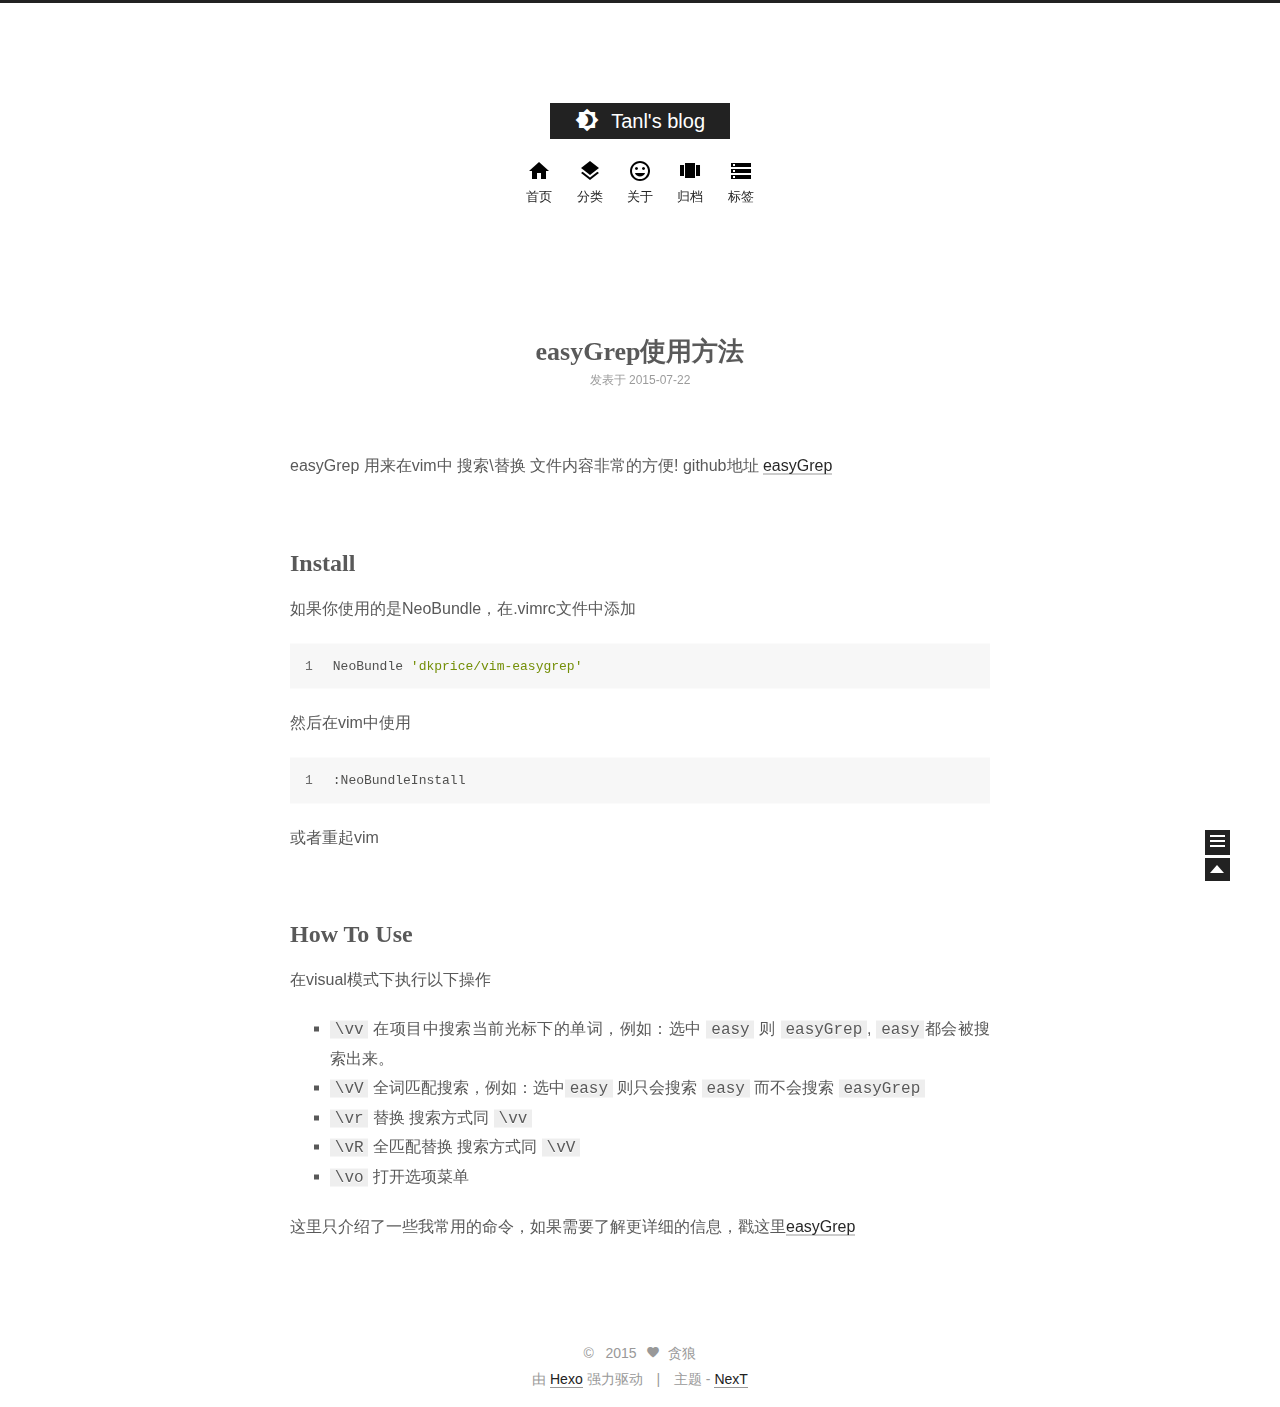
==== commit 36892883: "Site updated: 2015-07-23 23:18:59" ====
--- a/index.html
+++ b/index.html
@@ -37,12 +37,12 @@
 
 <meta name="description">
 <meta property="og:type" content="website">
-<meta property="og:title" content="Tanl">
+<meta property="og:title" content="Tanl's blog">
 <meta property="og:url" content="http://yoursite.com/index.html">
-<meta property="og:site_name" content="Tanl">
+<meta property="og:site_name" content="Tanl's blog">
 <meta property="og:description">
 <meta name="twitter:card" content="summary">
-<meta name="twitter:title" content="Tanl">
+<meta name="twitter:title" content="Tanl's blog">
 <meta name="twitter:description">
 
 
@@ -53,7 +53,7 @@
   };
 </script>
 
-    <title> Tanl </title>
+    <title> Tanl's blog </title>
 </head>
 <body itemscope itemtype="http://schema.org/WebPage" lang="zh-Hans">
 <!--[if lte IE 8]>
@@ -80,7 +80,7 @@
       <span class="logo">
         <i class="icon-logo"></i>
       </span>
-      <span class="site-title">Tanl</span>
+      <span class="site-title">Tanl's blog</span>
   </a>
   <span class="logo-line-after"><i></i></span>
 </h1>
@@ -166,8 +166,8 @@
           
           
             
-              <a class="post-title-link" href="/2015/07/22/hello-world/" itemprop="url">
-                Hello World
+              <a class="post-title-link" href="/2015/07/22/easyGrep/" itemprop="url">
+                easyGrep使用方法
               </a>
             
           
@@ -177,7 +177,7 @@
       <div class="post-meta">
         <span class="post-time">
           发表于
-          <time itemprop="dateCreated" datetime="2015-07-22T09:53:22+08:00" content="2015-07-22">
+          <time itemprop="dateCreated" datetime="2015-07-22T17:00:02+08:00" content="2015-07-22">
             2015-07-22
           </time>
         </span>
@@ -197,15 +197,19 @@
 
       
         
-          <span itemprop="articleBody"><p>Welcome to <a href="http://hexo.io/" target="_blank" rel="external">Hexo</a>! This is your very first post. Check <a href="http://hexo.io/docs/" target="_blank" rel="external">documentation</a> for more info. If you get any problems when using Hexo, you can find the answer in <a href="http://hexo.io/docs/troubleshooting.html" target="_blank" rel="external">troubleshooting</a> or you can ask me on <a href="https://github.com/hexojs/hexo/issues" target="_blank" rel="external">GitHub</a>.</p>
-<h2 id="Quick_Start">Quick Start</h2><h3 id="Create_a_new_post">Create a new post</h3><figure class="highlight bash"><table><tr><td class="gutter"><pre><span class="line">1</span><br></pre></td><td class="code"><pre><span class="line">$ hexo new <span class="string">"My New Post"</span></span><br></pre></td></tr></table></figure>
-<p>More info: <a href="http://hexo.io/docs/writing.html" target="_blank" rel="external">Writing</a></p>
-<h3 id="Run_server">Run server</h3><figure class="highlight bash"><table><tr><td class="gutter"><pre><span class="line">1</span><br></pre></td><td class="code"><pre><span class="line">$ hexo server</span><br></pre></td></tr></table></figure>
-<p>More info: <a href="http://hexo.io/docs/server.html" target="_blank" rel="external">Server</a></p>
-<h3 id="Generate_static_files">Generate static files</h3><figure class="highlight bash"><table><tr><td class="gutter"><pre><span class="line">1</span><br></pre></td><td class="code"><pre><span class="line">$ hexo generate</span><br></pre></td></tr></table></figure>
-<p>More info: <a href="http://hexo.io/docs/generating.html" target="_blank" rel="external">Generating</a></p>
-<h3 id="Deploy_to_remote_sites">Deploy to remote sites</h3><figure class="highlight bash"><table><tr><td class="gutter"><pre><span class="line">1</span><br></pre></td><td class="code"><pre><span class="line">$ hexo deploy</span><br></pre></td></tr></table></figure>
-<p>More info: <a href="http://hexo.io/docs/deployment.html" target="_blank" rel="external">Deployment</a></p>
+          <span itemprop="articleBody"><p>easyGrep 用来在vim中 搜索\替换 文件内容非常的方便! github地址 <a href="https://github.com/dkprice/vim-easygrep" target="_blank" rel="external">easyGrep</a></p>
+<h2 id="Install">Install</h2><p>如果你使用的是NeoBundle，在.vimrc文件中添加<br><figure class="highlight bash"><table><tr><td class="gutter"><pre><span class="line">1</span><br></pre></td><td class="code"><pre><span class="line">NeoBundle <span class="string">'dkprice/vim-easygrep'</span></span><br></pre></td></tr></table></figure></p>
+<p>然后在vim中使用<br><figure class="highlight bash"><table><tr><td class="gutter"><pre><span class="line">1</span><br></pre></td><td class="code"><pre><span class="line">:NeoBundleInstall</span><br></pre></td></tr></table></figure></p>
+<p>或者重起vim</p>
+<h2 id="How_To_Use">How To Use</h2><p>在visual模式下执行以下操作</p>
+<ul>
+<li><code>\vv</code> 在项目中搜索当前光标下的单词，例如：选中 <code>easy</code> 则 <code>easyGrep</code>, <code>easy</code>都会被搜索出来。</li>
+<li><code>\vV</code> 全词匹配搜索，例如：选中<code>easy</code> 则只会搜索 <code>easy</code> 而不会搜索 <code>easyGrep</code></li>
+<li><code>\vr</code> 替换 搜索方式同 <code>\vv</code></li>
+<li><code>\vR</code> 全匹配替换 搜索方式同 <code>\vV</code></li>
+<li><code>\vo</code> 打开选项菜单</li>
+</ul>
+<p>这里只介绍了一些我常用的命令，如果需要了解更详细的信息，戳这里<a href="https://github.com/dkprice/vim-easygrep" target="_blank" rel="external">easyGrep</a></p>
 </span>
         
       
@@ -253,8 +257,8 @@
 
       <section class="site-overview">
         <div class="site-author motion-element" itemprop="author" itemscope itemtype="http://schema.org/Person">
-          <img class="site-author-image" src="/images/default_avatar.jpg" alt="John Doe" itemprop="image"/>
-          <p class="site-author-name" itemprop="name">John Doe</p>
+          <img class="site-author-image" src="/images/default_avatar.jpg" alt="贪狼" itemprop="image"/>
+          <p class="site-author-name" itemprop="name">贪狼</p>
         </div>
         <p class="site-description motion-element" itemprop="description"></p>
         <nav class="site-state motion-element">
@@ -274,7 +278,7 @@
 
           <div class="site-state-item site-state-tags">
             <a href="/tags">
-              <span class="site-state-item-count">0</span>
+              <span class="site-state-item-count">2</span>
               <span class="site-state-item-name">标签</span>
               </a>
           </div>
@@ -313,7 +317,7 @@
   <span class="with-love">
     <i class="icon-heart"></i>
   </span>
-  <span class="author" itemprop="copyrightHolder">John Doe</span>
+  <span class="author" itemprop="copyrightHolder">贪狼</span>
 </div>
 
 <div class="powered-by">
